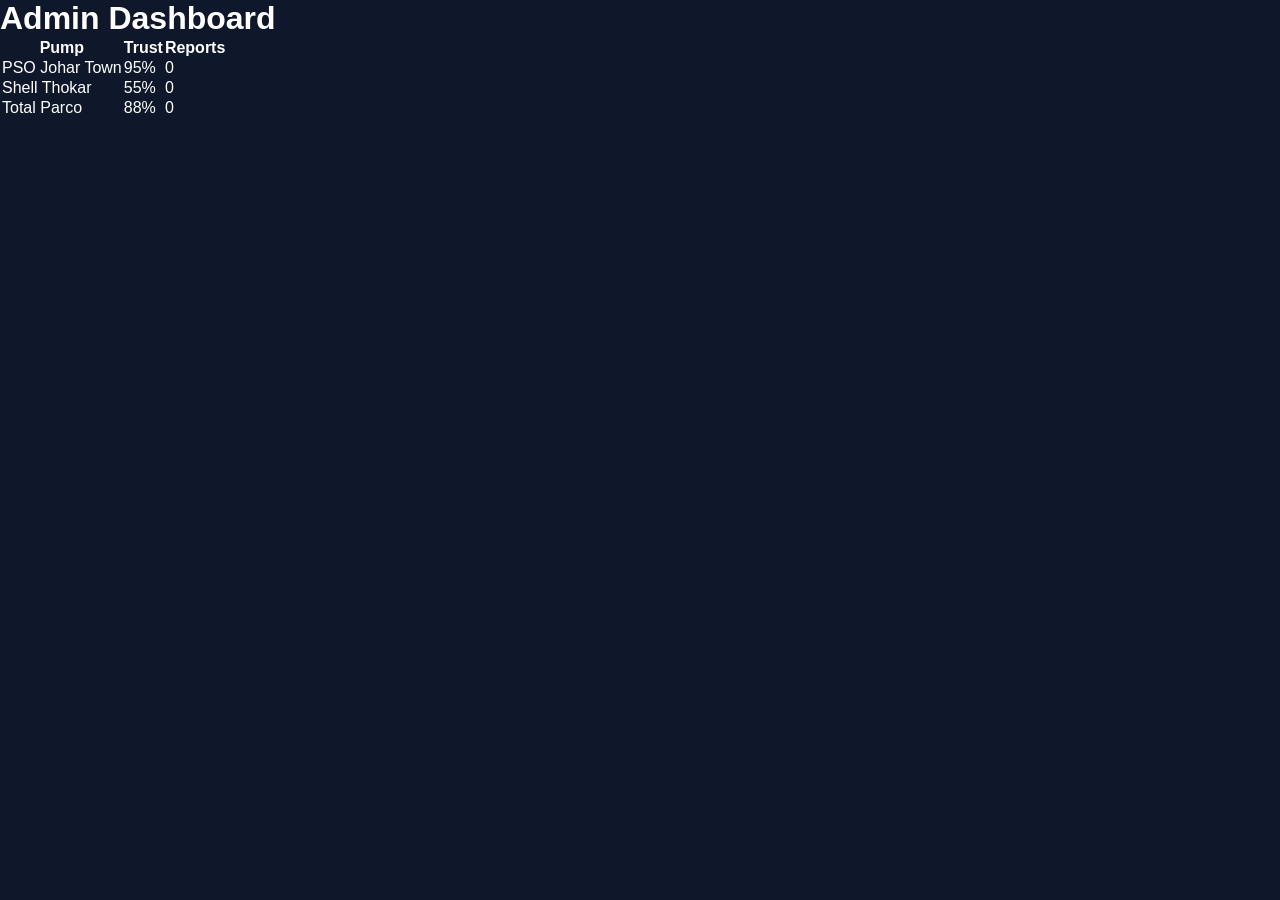
==== admin.html @ bc436433 "Basic Structure Created" ====
<!DOCTYPE html>
<html>
<head>
<link rel="stylesheet"
href="css/style.css">
</head>

<body>

<h1>Admin Dashboard</h1>

<table>

<tr>
<th>Pump</th>
<th>Trust</th>
<th>Reports</th>
</tr>

<tbody id="tableData">
</tbody>

</table>

<script src="js/pumps.js"></script>
<script src="js/admin.js"></script>

</body>
</html>
---- css/style.css ----
*{
margin:0;
padding:0;
box-sizing:border-box;
font-family:'Poppins',sans-serif;
}

body{
background:#0f172a;
color:white;
min-height:100vh;
}

/* NAVBAR */

nav{
display:flex;
justify-content:space-between;
align-items:center;
padding:20px 60px;
background:#111827;
box-shadow:0 0 20px rgba(0,0,0,.3);
}

nav h2{
color:#22c55e;
font-size:30px;
}

nav button{
padding:10px 20px;
border:none;
border-radius:10px;
cursor:pointer;
background:#22c55e;
color:white;
font-weight:600;
}

/* HERO */

.hero{
height:80vh;
display:flex;
flex-direction:column;
justify-content:center;
align-items:center;
text-align:center;
}

.hero h1{
font-size:60px;
margin-bottom:20px;
}

.hero p{
font-size:20px;
color:#cbd5e1;
margin-bottom:20px;
}

.hero button{
padding:15px 40px;
border:none;
background:#22c55e;
color:white;
font-size:18px;
border-radius:12px;
cursor:pointer;
}

/* FORM */

.form-box{
width:400px;
margin:100px auto;
padding:40px;
background:#1e293b;
border-radius:20px;
box-shadow:0 10px 40px rgba(0,0,0,.4);
}

.form-box h2{
text-align:center;
margin-bottom:20px;
}

.form-box input{
width:100%;
padding:15px;
margin:10px 0;
border:none;
border-radius:10px;
background:#334155;
color:white;
}

.form-box button{
width:100%;
padding:15px;
background:#22c55e;
border:none;
border-radius:10px;
color:white;
font-weight:bold;
cursor:pointer;
}

/* MAP */

#map{
height:90vh;
width:100%;
}

/* CARDS */

.card{
background:#1e293b;
padding:20px;
border-radius:15px;
margin:15px;
box-shadow:0 5px 15px rgba(0,0,0,.3);
}

.card h3{
color:#22c55e;
margin-bottom:10px;
}

/* DASHBOARD */

.analytics{
display:grid;
grid-template-columns:repeat(auto-fit,minmax(250px,1fr));
gap:20px;
padding:20px;
}

.stat-card{
background:#1e293b;
padding:25px;
border-radius:15px;
text-align:center;
}

.stat-card h1{
color:#22c55e;
}

/* MODAL */

.modal{
display:none;
position:fixed;
top:0;
left:0;
width:100%;
height:100%;
background:rgba(0,0,0,.7);
justify-content:center;
align-items:center;
z-index:1000;
}

.modal-content{
background:#1e293b;
padding:30px;
width:600px;
max-height:90vh;
overflow-y:auto;
border-radius:20px;
}

.close{
font-size:35px;
float:right;
cursor:pointer;
}

.modal-content input,
.modal-content textarea{
width:100%;
padding:12px;
margin-top:10px;
margin-bottom:10px;
background:#334155;
border:none;
border-radius:10px;
color:white;
}

.green-btn{
background:#16a34a;
padding:12px 25px;
border:none;
border-radius:10px;
color:white;
cursor:pointer;
margin-right:10px;
}

.red-btn{
background:#dc2626;
padding:12px 25px;
border:none;
border-radius:10px;
color:white;
cursor:pointer;
}

.submit-report{
background:#2563eb;
padding:12px 25px;
border:none;
border-radius:10px;
color:white;
cursor:pointer;
margin-top:10px;
}

.rating-section{
font-size:22px;
color:#facc15;
margin-top:10px;
}

.trust-score{
font-size:22px;
font-weight:bold;
color:#22c55e;
margin-bottom:15px;
}

/* REVIEWS */

.review{
background:#334155;
padding:15px;
border-radius:10px;
margin-top:10px;
}

.review h4{
color:#22c55e;
}

::-webkit-scrollbar{
width:8px;
}

::-webkit-scrollbar-thumb{
background:#22c55e;
border-radius:10px;
}
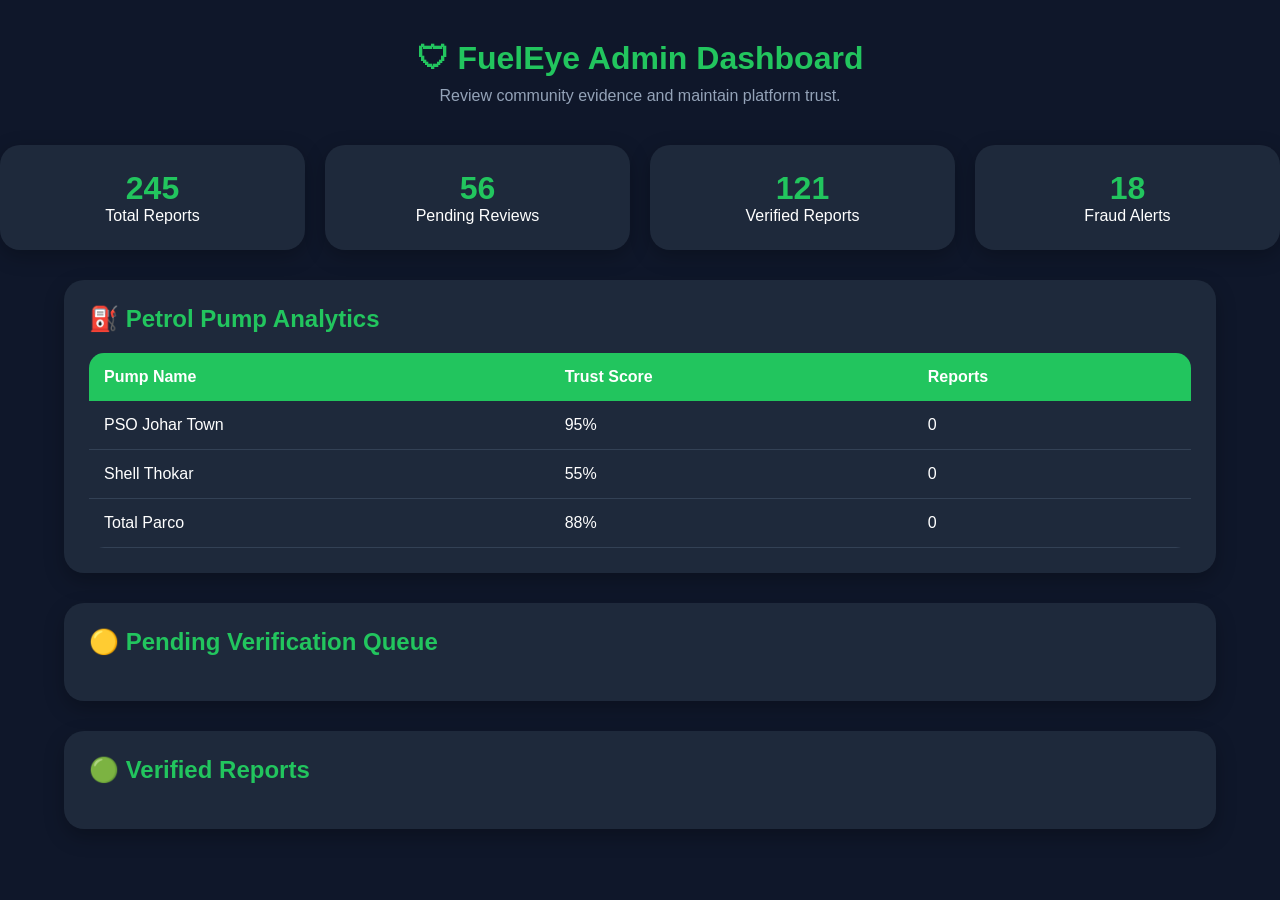
==== commit 3c98ad5c: "FuelEye Prototype Version 1.1" ====
--- a/admin.html
+++ b/admin.html
@@ -1,29 +1,107 @@
+
 <!DOCTYPE html>
-<html>
+<html lang="en">
+
 <head>
-<link rel="stylesheet"
-href="css/style.css">
+<meta charset="UTF-8">
+<meta name="viewport" content="width=device-width, initial-scale=1.0">
+<title>FuelEye Admin Dashboard</title>
+
+<link rel="stylesheet" href="css/style.css">
 </head>
 
 <body>
 
-<h1>Admin Dashboard</h1>
+<div class="admin-header">
 
-<table>
+    <h1>🛡 FuelEye Admin Dashboard</h1>
 
-<tr>
-<th>Pump</th>
-<th>Trust</th>
-<th>Reports</th>
-</tr>
+    <p>
+        Review community evidence and maintain platform trust.
+    </p>
 
-<tbody id="tableData">
-</tbody>
+</div>
 
-</table>
+<!-- ANALYTICS -->
+
+<div class="analytics">
+
+    <div class="stat-card">
+        <h1>245</h1>
+        <p>Total Reports</p>
+    </div>
+
+    <div class="stat-card">
+        <h1>56</h1>
+        <p>Pending Reviews</p>
+    </div>
+
+    <div class="stat-card">
+        <h1>121</h1>
+        <p>Verified Reports</p>
+    </div>
+
+    <div class="stat-card">
+        <h1>18</h1>
+        <p>Fraud Alerts</p>
+    </div>
+
+</div>
+
+<!-- PETROL PUMP TABLE -->
+
+<section class="admin-section">
+
+    <h2>⛽ Petrol Pump Analytics</h2>
+
+    <table class="admin-table">
+
+        <thead>
+
+            <tr>
+                <th>Pump Name</th>
+                <th>Trust Score</th>
+                <th>Reports</th>
+            </tr>
+
+        </thead>
+
+        <tbody id="tableData">
+
+        </tbody>
+
+    </table>
+
+</section>
+
+<!-- PENDING REPORTS -->
+
+<section class="admin-section">
+
+    <h2>🟡 Pending Verification Queue</h2>
+
+    <div id="pendingContainer">
+
+    </div>
+
+</section>
+
+<!-- VERIFIED REPORTS -->
+
+<section class="admin-section">
+
+    <h2>🟢 Verified Reports</h2>
+
+    <div id="verifiedContainer">
+
+    </div>
+
+</section>
 
 <script src="js/pumps.js"></script>
 <script src="js/admin.js"></script>
 
 </body>
-</html>+
+</html>
+
--- a/css/style.css
+++ b/css/style.css
@@ -1,255 +1,572 @@
+
+/* =========================
+   GLOBAL STYLES
+========================= */
+
 *{
-margin:0;
-padding:0;
-box-sizing:border-box;
-font-family:'Poppins',sans-serif;
+    margin:0;
+    padding:0;
+    box-sizing:border-box;
+    font-family:'Poppins',sans-serif;
 }
 
 body{
-background:#0f172a;
-color:white;
-min-height:100vh;
-}
-
-/* NAVBAR */
+    background:#0f172a;
+    color:white;
+    min-height:100vh;
+}
+
+a{
+    text-decoration:none;
+}
+
+button{
+    cursor:pointer;
+    transition:0.3s ease;
+}
+
+/* =========================
+   NAVBAR
+========================= */
 
 nav{
-display:flex;
-justify-content:space-between;
-align-items:center;
-padding:20px 60px;
-background:#111827;
-box-shadow:0 0 20px rgba(0,0,0,.3);
-}
-
-nav h2{
-color:#22c55e;
-font-size:30px;
+    display:flex;
+    justify-content:space-between;
+    align-items:center;
+    padding:20px 60px;
+    background:#111827;
+    box-shadow:0 4px 15px rgba(0,0,0,.25);
+}
+
+.logo{
+    font-size:30px;
+    font-weight:700;
+    color:#22c55e;
 }
 
 nav button{
-padding:10px 20px;
-border:none;
-border-radius:10px;
-cursor:pointer;
-background:#22c55e;
-color:white;
-font-weight:600;
-}
-
-/* HERO */
+    background:#22c55e;
+    color:white;
+    border:none;
+    padding:10px 20px;
+    border-radius:10px;
+    margin-left:10px;
+}
+
+nav button:hover{
+    background:#16a34a;
+}
+
+/* =========================
+   HERO SECTION
+========================= */
 
 .hero{
-height:80vh;
-display:flex;
-flex-direction:column;
-justify-content:center;
-align-items:center;
-text-align:center;
+    min-height:80vh;
+    display:flex;
+    justify-content:center;
+    align-items:center;
+    text-align:center;
+    padding:30px;
+}
+
+.hero-content{
+    max-width:900px;
 }
 
 .hero h1{
-font-size:60px;
-margin-bottom:20px;
+    font-size:60px;
+    margin-bottom:20px;
 }
 
 .hero p{
-font-size:20px;
-color:#cbd5e1;
-margin-bottom:20px;
-}
-
-.hero button{
-padding:15px 40px;
-border:none;
-background:#22c55e;
-color:white;
-font-size:18px;
-border-radius:12px;
-cursor:pointer;
-}
-
-/* FORM */
+    color:#cbd5e1;
+    font-size:20px;
+    line-height:1.8;
+    margin-bottom:30px;
+}
+
+.primary-btn,
+.secondary-btn{
+    padding:14px 35px;
+    border:none;
+    border-radius:12px;
+    margin:10px;
+    font-size:16px;
+}
+
+.primary-btn{
+    background:#22c55e;
+    color:white;
+}
+
+.secondary-btn{
+    background:#334155;
+    color:white;
+}
+
+/* =========================
+   LOGIN / REGISTER
+========================= */
 
 .form-box{
-width:400px;
-margin:100px auto;
-padding:40px;
-background:#1e293b;
-border-radius:20px;
-box-shadow:0 10px 40px rgba(0,0,0,.4);
+    width:420px;
+    margin:80px auto;
+    padding:40px;
+    background:#1e293b;
+    border-radius:20px;
+    box-shadow:0 10px 30px rgba(0,0,0,.3);
 }
 
 .form-box h2{
-text-align:center;
-margin-bottom:20px;
+    text-align:center;
+    margin-bottom:25px;
+    color:#22c55e;
 }
 
 .form-box input{
-width:100%;
-padding:15px;
-margin:10px 0;
-border:none;
-border-radius:10px;
-background:#334155;
-color:white;
+    width:100%;
+    padding:15px;
+    margin:12px 0;
+    border:none;
+    border-radius:10px;
+    background:#334155;
+    color:white;
 }
 
 .form-box button{
-width:100%;
-padding:15px;
-background:#22c55e;
-border:none;
-border-radius:10px;
-color:white;
-font-weight:bold;
-cursor:pointer;
-}
-
-/* MAP */
+    width:100%;
+    padding:15px;
+    border:none;
+    border-radius:10px;
+    background:#22c55e;
+    color:white;
+    font-weight:600;
+}
+
+/* =========================
+   FEATURES SECTION
+========================= */
+
+.features,
+.how-it-works,
+.stats,
+.cta{
+    padding:80px 10%;
+    text-align:center;
+}
+
+.features h2,
+.how-it-works h2,
+.stats h2,
+.cta h2{
+    margin-bottom:40px;
+    color:#22c55e;
+}
+
+.feature-grid{
+    display:grid;
+    grid-template-columns:repeat(auto-fit,minmax(280px,1fr));
+    gap:25px;
+}
+
+.feature-card{
+    background:#1e293b;
+    padding:30px;
+    border-radius:20px;
+    transition:.3s;
+}
+
+.feature-card:hover{
+    transform:translateY(-8px);
+}
+
+.feature-card h3{
+    margin-bottom:15px;
+    color:#22c55e;
+}
+
+/* =========================
+   HOW IT WORKS
+========================= */
+
+.steps{
+    display:flex;
+    flex-wrap:wrap;
+    justify-content:center;
+    gap:25px;
+}
+
+.step{
+    width:220px;
+    background:#1e293b;
+    padding:25px;
+    border-radius:20px;
+}
+
+.step h3{
+    color:#22c55e;
+    font-size:40px;
+}
+
+/* =========================
+   STATS
+========================= */
+
+.stats-grid,
+.analytics{
+    display:grid;
+    grid-template-columns:repeat(auto-fit,minmax(250px,1fr));
+    gap:20px;
+}
+
+.stat-box,
+.stat-card{
+    background:#1e293b;
+    padding:25px;
+    border-radius:20px;
+    text-align:center;
+    box-shadow:0 6px 20px rgba(0,0,0,.25);
+}
+
+.stat-box h1,
+.stat-card h1{
+    color:#22c55e;
+}
+
+/* =========================
+   DASHBOARD
+========================= */
+
+.dashboard-title{
+    text-align:center;
+    margin-top:30px;
+    font-size:42px;
+    color:#22c55e;
+}
+
+.review-feed,
+.proof-submission,
+.myReports{
+    width:90%;
+    margin:30px auto;
+    background:#1e293b;
+    padding:30px;
+    border-radius:20px;
+    box-shadow:0 10px 30px rgba(0,0,0,.25);
+}
+
+.review-feed h2,
+.proof-submission h2,
+.myReports h2{
+    margin-bottom:20px;
+    color:#22c55e;
+}
+
+.review-card,
+.report-card{
+    background:#334155;
+    padding:20px;
+    border-radius:15px;
+    margin-bottom:15px;
+}
+
+.report-card img{
+    width:250px;
+    border-radius:12px;
+    margin-top:10px;
+}
+
+/* =========================
+   FORMS INSIDE DASHBOARD
+========================= */
+
+#pumpSelect,
+#reportText,
+#proofImage{
+    width:100%;
+    padding:14px;
+    margin-bottom:15px;
+    border:none;
+    border-radius:12px;
+    background:#334155;
+    color:white;
+}
+
+#reportText{
+    min-height:150px;
+    resize:vertical;
+}
+
+.proof-submission button{
+    background:#22c55e;
+    color:white;
+    border:none;
+    padding:14px 30px;
+    border-radius:12px;
+}
+
+/* =========================
+   STATUS COLORS
+========================= */
+
+.status-pending{
+    color:#facc15;
+    font-weight:bold;
+}
+
+.status-approved{
+    color:#22c55e;
+    font-weight:bold;
+}
+
+.status-rejected{
+    color:#ef4444;
+    font-weight:bold;
+}
+
+/* =========================
+   MAP
+========================= */
 
 #map{
-height:90vh;
-width:100%;
-}
-
-/* CARDS */
-
-.card{
-background:#1e293b;
-padding:20px;
-border-radius:15px;
-margin:15px;
-box-shadow:0 5px 15px rgba(0,0,0,.3);
-}
-
-.card h3{
-color:#22c55e;
-margin-bottom:10px;
-}
-
-/* DASHBOARD */
-
-.analytics{
-display:grid;
-grid-template-columns:repeat(auto-fit,minmax(250px,1fr));
-gap:20px;
-padding:20px;
-}
-
-.stat-card{
-background:#1e293b;
-padding:25px;
-border-radius:15px;
-text-align:center;
-}
-
-.stat-card h1{
-color:#22c55e;
-}
-
-/* MODAL */
+    width:100%;
+    height:90vh;
+}
+
+/* =========================
+   MODAL
+========================= */
 
 .modal{
-display:none;
-position:fixed;
-top:0;
-left:0;
-width:100%;
-height:100%;
-background:rgba(0,0,0,.7);
-justify-content:center;
-align-items:center;
-z-index:1000;
+    display:none;
+    position:fixed;
+    inset:0;
+    background:rgba(0,0,0,.7);
+    justify-content:center;
+    align-items:center;
+    z-index:1000;
 }
 
 .modal-content{
-background:#1e293b;
-padding:30px;
-width:600px;
-max-height:90vh;
-overflow-y:auto;
-border-radius:20px;
+    width:600px;
+    max-height:90vh;
+    overflow-y:auto;
+    background:#1e293b;
+    padding:30px;
+    border-radius:20px;
 }
 
 .close{
-font-size:35px;
-float:right;
-cursor:pointer;
-}
-
-.modal-content input,
-.modal-content textarea{
-width:100%;
-padding:12px;
-margin-top:10px;
-margin-bottom:10px;
-background:#334155;
-border:none;
-border-radius:10px;
-color:white;
+    float:right;
+    font-size:32px;
+    cursor:pointer;
 }
 
 .green-btn{
-background:#16a34a;
-padding:12px 25px;
-border:none;
-border-radius:10px;
-color:white;
-cursor:pointer;
-margin-right:10px;
+    background:#16a34a;
+    color:white;
+    border:none;
+    padding:12px 20px;
+    border-radius:10px;
 }
 
 .red-btn{
-background:#dc2626;
-padding:12px 25px;
-border:none;
-border-radius:10px;
-color:white;
-cursor:pointer;
+    background:#dc2626;
+    color:white;
+    border:none;
+    padding:12px 20px;
+    border-radius:10px;
 }
 
 .submit-report{
-background:#2563eb;
-padding:12px 25px;
-border:none;
-border-radius:10px;
-color:white;
-cursor:pointer;
-margin-top:10px;
-}
-
-.rating-section{
-font-size:22px;
-color:#facc15;
-margin-top:10px;
-}
-
-.trust-score{
-font-size:22px;
-font-weight:bold;
-color:#22c55e;
-margin-bottom:15px;
-}
-
-/* REVIEWS */
+    background:#2563eb;
+    color:white;
+    border:none;
+    padding:12px 20px;
+    border-radius:10px;
+}
+
+/* =========================
+   REVIEWS
+========================= */
 
 .review{
-background:#334155;
-padding:15px;
-border-radius:10px;
-margin-top:10px;
+    background:#334155;
+    padding:15px;
+    border-radius:12px;
+    margin-top:15px;
 }
 
 .review h4{
-color:#22c55e;
-}
+    color:#22c55e;
+}
+
+/* =========================
+   FOOTER
+========================= */
+
+footer{
+    background:#111827;
+    text-align:center;
+    padding:20px;
+    color:#94a3b8;
+}
+
+/* =========================
+   SCROLLBAR
+========================= */
 
 ::-webkit-scrollbar{
-width:8px;
+    width:8px;
 }
 
 ::-webkit-scrollbar-thumb{
-background:#22c55e;
-border-radius:10px;
-}+    background:#22c55e;
+    border-radius:10px;
+}
+
+/* =========================
+   RESPONSIVE
+========================= */
+
+@media(max-width:768px){
+
+    nav{
+        padding:15px 20px;
+        flex-direction:column;
+        gap:15px;
+    }
+
+    .hero h1{
+        font-size:38px;
+    }
+
+    .hero p{
+        font-size:16px;
+    }
+
+    .form-box{
+        width:90%;
+    }
+
+    .modal-content{
+        width:95%;
+    }
+
+    .review-feed,
+    .proof-submission,
+    .myReports{
+        width:95%;
+    }
+}
+
+/* ==========================
+   ADMIN DASHBOARD
+========================== */
+
+.admin-header{
+    text-align:center;
+    padding:40px 20px;
+}
+
+.admin-header h1{
+    color:#22c55e;
+    margin-bottom:10px;
+}
+
+.admin-header p{
+    color:#94a3b8;
+}
+
+.admin-section{
+    width:90%;
+    margin:30px auto;
+    background:#1e293b;
+    padding:25px;
+    border-radius:20px;
+    box-shadow:0 8px 20px rgba(0,0,0,.25);
+}
+
+.admin-section h2{
+    color:#22c55e;
+    margin-bottom:20px;
+}
+
+.admin-table{
+    width:100%;
+    border-collapse:collapse;
+    overflow:hidden;
+    border-radius:15px;
+}
+
+.admin-table thead{
+    background:#22c55e;
+}
+
+.admin-table th{
+    padding:15px;
+    text-align:left;
+    color:white;
+}
+
+.admin-table td{
+    padding:15px;
+    border-bottom:1px solid #334155;
+}
+
+.admin-table tr:hover{
+    background:#334155;
+}
+
+.admin-card{
+    background:#334155;
+    padding:20px;
+    border-radius:15px;
+    margin-bottom:20px;
+}
+
+.admin-card h3{
+    color:#22c55e;
+    margin-bottom:10px;
+}
+
+.admin-card p{
+    margin-bottom:10px;
+}
+
+.admin-card img{
+    width:250px;
+    border-radius:15px;
+    margin:15px 0;
+    border:2px solid #475569;
+}
+
+.approve-btn{
+    background:#22c55e;
+    color:white;
+    border:none;
+    padding:12px 25px;
+    border-radius:10px;
+    margin-right:10px;
+    cursor:pointer;
+}
+
+.reject-btn{
+    background:#ef4444;
+    color:white;
+    border:none;
+    padding:12px 25px;
+    border-radius:10px;
+    cursor:pointer;
+}
+
+.approve-btn:hover{
+    background:#16a34a;
+}
+
+.reject-btn:hover{
+    background:#dc2626;
+}
+
+
